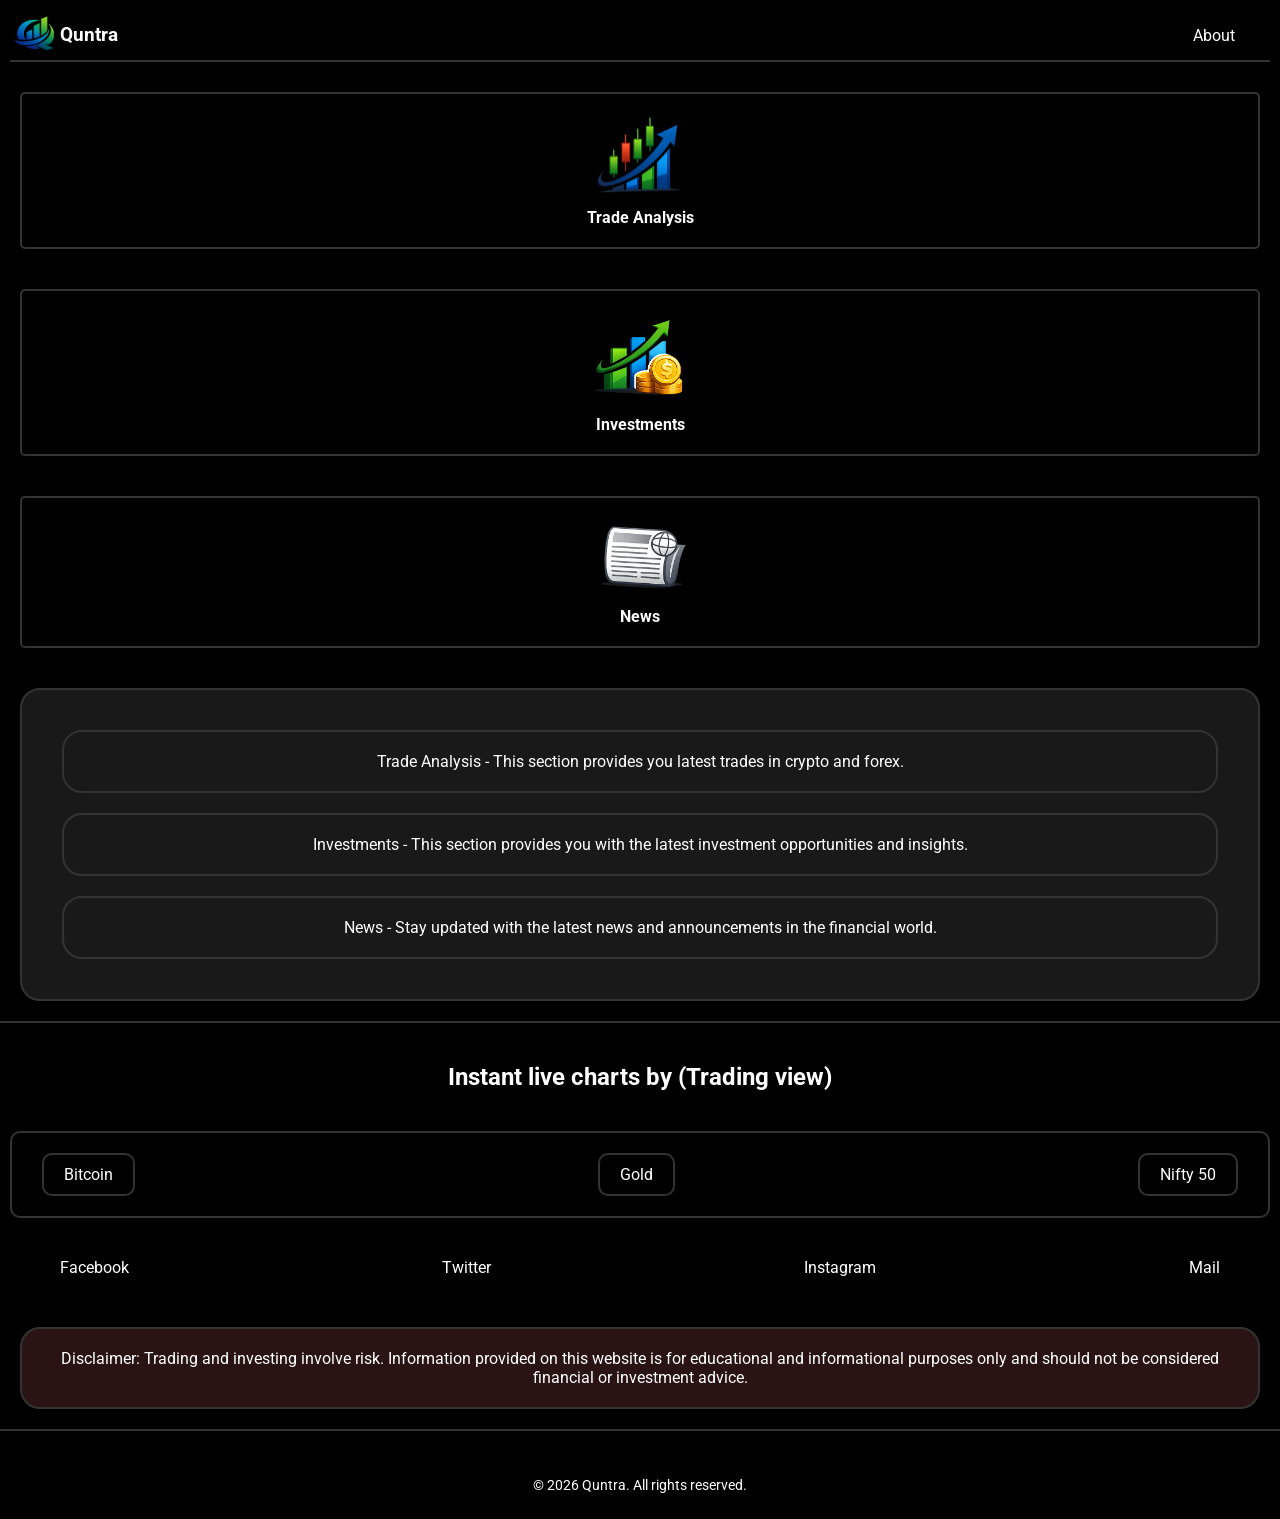
==== index.html @ 70378144 "add files" ====
<!DOCTYPE html>
<html lang="en">

<head>
    <meta charset="UTF-8">
    <meta name="viewport" content="width=device-width, initial-scale=1.0">
    <meta name="description"
        content="Quntra is a comprehensive platform for analyzing market trends, providing insights into trading, investment opportunities, and the latest financial news. Stay informed and make better financial decisions with Quntra.">
    <meta name="author" content="Quntra Team">
    <meta http-equiv="X-UA-Compatible" content="IE=edge">

    <title>Quntra - Analyse Market</title>

    <link rel="icon" href="Assets/logo.png" type="image/x-icon">
    <link rel="stylesheet" href="Css/style.css">
    <link rel="stylesheet" href="Css/media.css">

</head>

<body>

    <!-- Navigation bar -->


    <div class="fixed">
        <nav class="navbar">

            <img src="Assets/logo.png" width="50" height="50" alt="">
            <h3>Quntra</h3>

            <ul class="nav-links">
                <li><a href="about.html">About</a></li>
            </ul>
    </div>
    </nav>

    <!-- Header -->

    <header>
        <section class="display">
            <div class="card">
                <a href="Trade analysis/index.html">
                    <img src="Assets/trading.png" width="100px" alt="Card Image">

                    <div class="card-content">
                        <h4>Trade Analysis</h4>

                    </div>
            </div>
            </a>

            <div class="card">
                <a href="">
                    <img src="Assets/investment.png" width="100px" alt="Card Image">

                    <div class="card-content">
                        <h4>Investments </h4>

                    </div>
            </div>
            </a>

            <div class="card">
                <a href="">
                    <img src="Assets/news.png" width="100px" alt="Card Image">

                    <div class="card-content">
                        <h4>News</h4>

                    </div>
            </div>
            </a>
        </section>

    </header>

    <!-- Main Content -->

    <main>

        <div class="para">
            <section class="trading">
                <p>Trade Analysis - This section provides you latest trades in crypto and forex.</p>
            </section>
            <section class="investment">
                <p>Investments - This section provides you with the latest investment opportunities and insights.</p>
            </section>
            <section class="news">
                <p>News - Stay updated with the latest news and announcements in the financial world.</p>
            </section>
        </div>

        <hr>

        <section class="chart-section">

            <h1 class="chart">Instant live charts by (Trading view)</h1>
            <ul>
                <li class="chart-links">
                    <a class="chart-links" href="https://www.tradingview.com/chart/ZZji7iyt/?symbol=BITSTAMP%3ABTCUSD"
                        target="_blank">Bitcoin</a>
                    <a class="chart-links" href="https://www.tradingview.com/chart/ZZji7iyt/?symbol=OANDA%3AXAUUSD"
                        target="_blank">Gold</a>
                    <a class="chart-links" href="https://www.tradingview.com/chart/ZZji7iyt/?symbol=NSE%3ANIFTY"
                        target="_blank">Nifty 50</a>
                </li>
            </ul>

            <div class="social-media">
                <ul>
                    <li class="social-media-links">
                        <a class="social-media-links" href="#">Facebook</a>
                        <a class="social-media-links" href="#">Twitter</a>
                        <a class="social-media-links" href="https://www.instagram.com/rishi.traade"
                            target="_blank">Instagram</a>
                        <a class="social-media-links" href="mailto:knowzy1breifexplain@gmail.com
" target="_blank">Mail</a>
                    </li>
                </ul>
            </div>



        </section>

    </main>

    <!-- disclaimer -->

    <div class="dis">
        <p>Disclaimer: Trading and investing involve risk. Information provided on this website is for educational and
            informational purposes only and should not be considered financial or investment advice.</p>
    </div>

    <hr>


    <!-- Footer -->

    <footer>


        <p>&copy; 2026 Quntra. All rights reserved.</p>


    </footer>

    <script src="Js/script.js"></script>
</body>

</html>
---- Css/style.css ----
/* Universal Styles */

@import url('https://fonts.googleapis.com/css2?family=Roboto:ital,wght@0,100..900;1,100..900&display=swap');

* {
    margin: 0;
    padding: 0;
    box-sizing: border-box;
}

body {
    font-family: 'Roboto', sans-serif;
    background-color: black;
    color: white;

}

/* Navigation Bar */


.navbar {
    background-color: #000000;
    margin: 10px;
    display: flex;
    align-items: center;
    border-bottom: 2px solid #333;

}

.nav-links {
    list-style: none;
    display: flex;
    margin-left: auto;
    margin-right: 20px;
}

.nav-links a {
    color: white;
    text-decoration: none;
    padding: 10px 15px;
    transition: background-color 0.3s ease;
    border-radius: 10px;

}

.nav-links a:hover {
    background-color: #555555a0;
}

/* Header */

.headerup {
    display: flex;
    justify-content: space-between;
    text-align: center;
    padding: 20px;
    background-color: #000000;
}

.cards {
    display: flex;
    justify-content: space-between;
    max-width: 100%;
    margin: 20px;
    border: 2px solid #333;
    padding: 20px;
    border-radius: 20px;
}

.headerdown {
    list-style: none;
    display: flex;
    justify-content: space-between;
    text-align: center;
    padding: 20px;
    background-color: #000000;
    margin: 0px 55px 0px 55px;
}

a {
    color: white;
    text-decoration: none;
    transition: background-color 0.4s ease;
}

/* .headerlinks:hover {
    background-color: #555555a0;
    padding: 10px;
    border-radius: 10px;
} */

/* Main Content */

.trading {
    margin: 20px;
    padding: 20px;
    border: 2px solid #333;
    border-radius: 20px;
    text-align: center;
}

.investment {
    margin: 20px;
    padding: 20px;
    border: 2px solid #333;
    border-radius: 20px;
    text-align: center;
}

.para {
    margin: 20px;
    padding: 20px;
    border: 2px solid #333;
    border-radius: 20px;
    text-align: center;
    background-color: rgb(26, 25, 25);
}

.news {
    margin: 20px;
    padding: 20px;
    border: 2px solid #333;
    border-radius: 20px;
    text-align: center;
}

hr {
    border: 1px solid #333;
    margin: 20px 0;
}

/* Chart Section */

.chart {
    display: flex;
    justify-content: center;
    margin: 20px;
    padding: 20px;
    text-align: center;
}

.chart-links {
    display: flex;
    justify-content: space-between;
    margin: 10px;
    padding: 10px 20px;
    border: 2px solid #333;
    border-radius: 10px;
    text-decoration: none;
    color: white;
    transition: background-color 0.3s ease, color 0.3s ease;
}

.chart-links:hover {
    background-color: #555555a0;
    color: #fff;
}

/* Social Media Section */


.social-media-links {
    display: flex;
    justify-content: space-between;
    margin: 10px;
    padding: 10px 20px;
    text-decoration: none;
    color: white;
    transition: background-color 0.3s ease, color 0.3s ease;
}

.social-media-links:hover {
    background-color: #555555a0;
    color: #fff;
    border-radius: 10px;
}

/* footer */

footer {
    background: #000000;
    color: #ffffff;
    text-align: center;
    padding: 20px;
    font-size: 14px;

}

footer p {
    margin: 6px 0;
}

/* card section */

.card {
    margin: 20px;
    background-color: #000000;
    border: 2px solid #333;
    border-radius: 20px;
    padding: 20px;
    text-align: center;
    max-width: 100%;
    transform: 0.8s;
}


.display {
    display: flex;
    justify-content: space-between;
    flex-wrap: wrap;

}

.card:hover {
    background-color: #555555a0;
    color: #fff;
    border-radius: 20px;
    transition: background-color 0.3s ease, color 0.3s ease;
}


/* disclaimer */
.dis {
    margin: 20px;
    padding: 20px;
    border: 2px solid #333;
    border-radius: 20px;
    text-align: center;
    background-color: rgb(41, 19, 19);
}
---- Css/media.css ----
/* ===========================
   Mobile Responsive (768px)
=========================== */

@media screen and (max-width: 768px) {

    /* Navigation */

    nav {
        display: flex;
        flex-direction: space-between;
        align-items: center;
        padding: 10px;
        gap: 10px;
        
    }

    nav img {
        width: 45px;
        height: 45px;
    }

    nav h3 {
        display: none;
        font-size: 24px;
    }

    .nav-links {
        display: flex;
        justify-content: flex-end;
        width: 100%;
        padding: 0;
        margin-top: 10px;
    }

    .nav-links li {
        list-style: none;
    }

    .nav-links a {
        font-size: 18px;
    }

    /* Header Cards */

    .headerup {
        display: flex;
        flex-direction: column;
        align-items: center;
        gap: 25px;
        margin-top: 20px;
    }

    .headerup img {
        width: 90px;
    }

    /* Header Links */

    .headerdown {
        display: flex;
        flex-direction: column;
        align-items: center;
        gap: 15px;
        list-style: none;
        margin-top: 20px;
    }

    .headerlinks {
        font-size: 20px;
    }

    /* Paragraph Sections */

    /* .para {
        display: flex;
        flex-direction: column;
        gap: 20px;
        padding: 20px;
    }

    .para section {
        width: 100%;
        text-align: center;
    }

    .para p {
        font-size: 17px;
        line-height: 1.6;
    } */

    /* Chart Section */

    .chart {
        
        font-size: 24px;
        text-align: center;
        padding: 0 10px;
    }

    .chart-links {
        display: flex;
        flex-direction: space-between;
        align-items: center;
        gap: 12px;
        list-style: none;
        margin-top: 20px;
    }

    .chart-links a {
        font-size: 18px;
    }

    /* Social Media */

    .social-media {
        margin-top: 30px;
    }

    .social-media-links {
        display: flex;
        flex-direction: space-between;
        flex-wrap: wrap;
        justify-content: center;
        align-items: center;
        gap: 15px;
        list-style: none;
    }

    .social-media-links a {
        font-size: 18px;
    }

    /* Footer */

    footer {
        text-align: center;
        padding: 20px;
    }

    footer p {
        font-size: 15px;
        line-height: 1.6;
    }

    /* Images */

    img {
        max-width: 100%;
        height: auto;
    }

}

/* card */


/* .display-cards {
    display: flex;
    flex-wrap: wrap;
    justify-content: center;
    gap: 10px;
    margin: 20px;
} */


.card {
    width: 100%;
    background-color: #000000;
    color: white;
    /* padding: 15px;
    margin: 15px; */
    border-radius: 5px;
    box-shadow: 0 2px 5px rgba(0, 0, 0, 0.1);
}
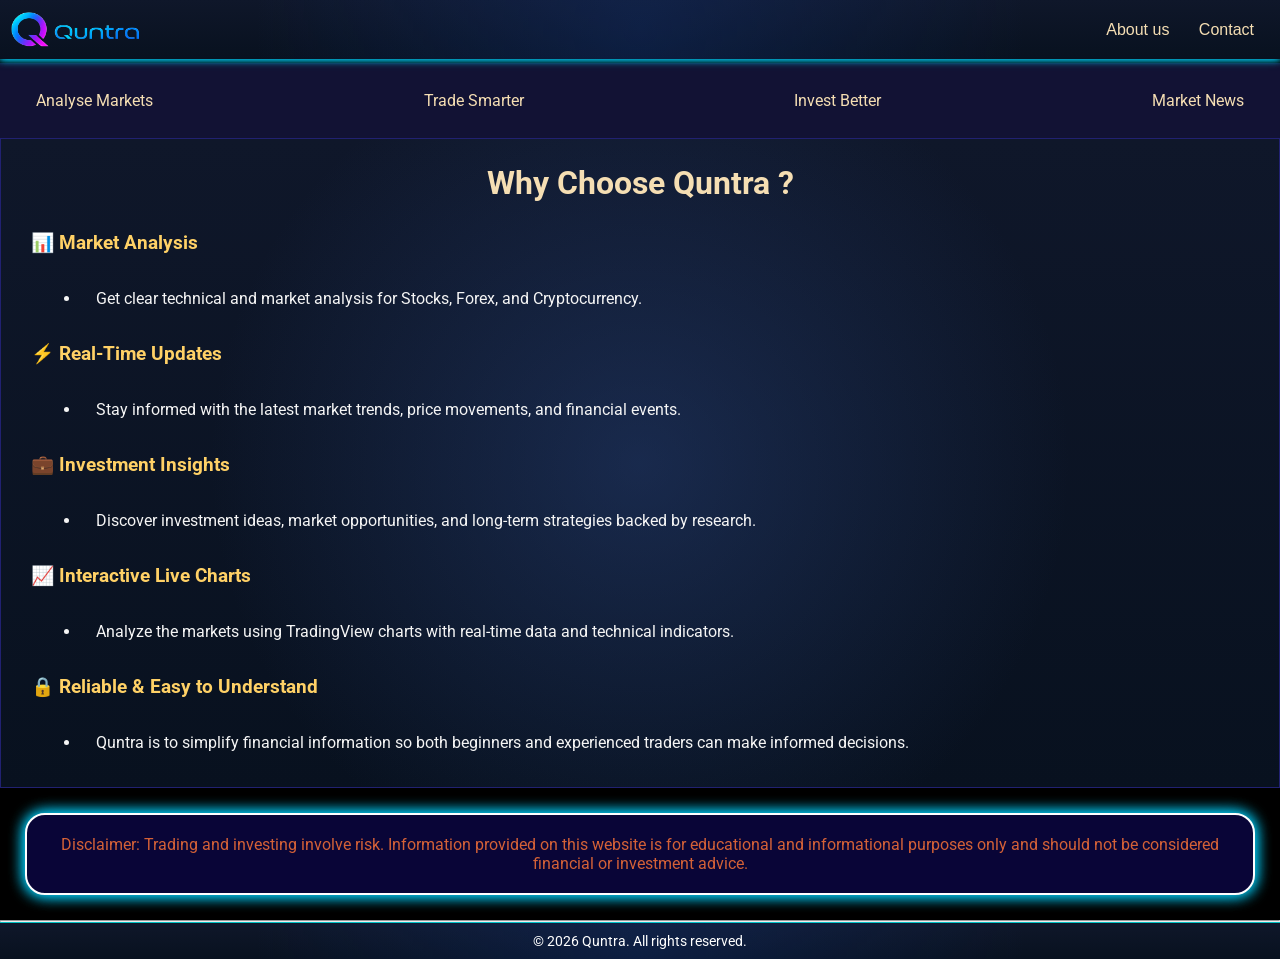
==== commit b5e26285: "adding new files" ====
--- a/index.html
+++ b/index.html
@@ -11,7 +11,7 @@
 
     <title>Quntra - Analyse Market</title>
 
-    <link rel="icon" href="Assets/logo.png" type="image/x-icon">
+    <link rel="icon" href="Assets/logo3.png" type="image/x-icon">
     <link rel="stylesheet" href="Css/style.css">
     <link rel="stylesheet" href="Css/media.css">
 
@@ -21,107 +21,65 @@
 
     <!-- Navigation bar -->
 
+    <nav class="navbar">
+        <img src="Assets/logo2.png" width="130px">
+        <!-- <h2 class="nav-heading" >Quntra</h2> -->
+        <ul class="lists">
+            <li>
+                <a class="nav-links" href="about-quntra.html">About us</a>
+                <a class="nav-links" href="contact.html">Contact</a>
+            </li>
+        </ul>
+    </nav>
 
-    <div class="fixed">
-        <nav class="navbar">
-
-            <img src="Assets/logo.png" width="50" height="50" alt="">
-            <h3>Quntra</h3>
-
-            <ul class="nav-links">
-                <li><a href="about.html">About</a></li>
-            </ul>
-    </div>
-    </nav>
 
     <!-- Header -->
 
     <header>
-        <section class="display">
-            <div class="card">
-                <a href="Trade analysis/index.html">
-                    <img src="Assets/trading.png" width="100px" alt="Card Image">
 
-                    <div class="card-content">
-                        <h4>Trade Analysis</h4>
+        <div class="header">
 
-                    </div>
-            </div>
-            </a>
+            <div class="title"><a href="https://www.tradingview.com/chart/?symbol=BINANCE%3ABTCUSDT"
+                    target="_blank">Analyse Markets</a></div>
 
-            <div class="card">
-                <a href="">
-                    <img src="Assets/investment.png" width="100px" alt="Card Image">
+            <div class="title"><a href="/Trade analysis/index.html" target="_blank">Trade Smarter</a></div>
 
-                    <div class="card-content">
-                        <h4>Investments </h4>
+            <div class="title"><a href="">Invest Better</a></div>
 
-                    </div>
-            </div>
-            </a>
-
-            <div class="card">
-                <a href="">
-                    <img src="Assets/news.png" width="100px" alt="Card Image">
-
-                    <div class="card-content">
-                        <h4>News</h4>
-
-                    </div>
-            </div>
-            </a>
-        </section>
+            <div class="title"><a href="">Market news</a></div>
+        </div>
 
     </header>
 
     <!-- Main Content -->
 
-    <main>
+    <div class="why-quntra">
 
-        <div class="para">
-            <section class="trading">
-                <p>Trade Analysis - This section provides you latest trades in crypto and forex.</p>
-            </section>
-            <section class="investment">
-                <p>Investments - This section provides you with the latest investment opportunities and insights.</p>
-            </section>
-            <section class="news">
-                <p>News - Stay updated with the latest news and announcements in the financial world.</p>
-            </section>
-        </div>
+        <h1 class="why">Why Choose Quntra ?</h1>
 
-        <hr>
+        <h3 class="sub-heading">📊 Market Analysis</h3>
 
-        <section class="chart-section">
+        <p class="para">Get clear technical and market analysis for Stocks, Forex, and Cryptocurrency.</p>
 
-            <h1 class="chart">Instant live charts by (Trading view)</h1>
-            <ul>
-                <li class="chart-links">
-                    <a class="chart-links" href="https://www.tradingview.com/chart/ZZji7iyt/?symbol=BITSTAMP%3ABTCUSD"
-                        target="_blank">Bitcoin</a>
-                    <a class="chart-links" href="https://www.tradingview.com/chart/ZZji7iyt/?symbol=OANDA%3AXAUUSD"
-                        target="_blank">Gold</a>
-                    <a class="chart-links" href="https://www.tradingview.com/chart/ZZji7iyt/?symbol=NSE%3ANIFTY"
-                        target="_blank">Nifty 50</a>
-                </li>
-            </ul>
+        <h3 class="sub-heading">⚡ Real-Time Updates</h3>
 
-            <div class="social-media">
-                <ul>
-                    <li class="social-media-links">
-                        <a class="social-media-links" href="#">Facebook</a>
-                        <a class="social-media-links" href="#">Twitter</a>
-                        <a class="social-media-links" href="https://www.instagram.com/rishi.traade"
-                            target="_blank">Instagram</a>
-                        <a class="social-media-links" href="mailto:knowzy1breifexplain@gmail.com
-" target="_blank">Mail</a>
-                    </li>
-                </ul>
-            </div>
+        <p class="para">Stay informed with the latest market trends, price movements, and financial events.</p>
 
+        <h3 class="sub-heading">💼 Investment Insights</h3>
 
+        <p class="para">Discover investment ideas, market opportunities, and long-term strategies backed by research.
+        </p>
 
-        </section>
+        <h3 class="sub-heading">📈 Interactive Live Charts</h3>
+
+        <p class="para">Analyze the markets using TradingView charts with real-time data and technical indicators.</p>
+
+        <h3 class="sub-heading">🔒 Reliable & Easy to Understand</h3>
+
+        <p class="para">Quntra is to simplify financial information so both beginners and experienced traders can make
+            informed decisions.</p>
+
+    </div>
 
     </main>
 
--- a/Css/style.css
+++ b/Css/style.css
@@ -17,163 +17,144 @@
 
 /* Navigation Bar */
 
-
 .navbar {
-    background-color: #000000;
-    margin: 10px;
     display: flex;
+    justify-content: space-between;
     align-items: center;
-    border-bottom: 2px solid #333;
+    margin: 0px;
+    padding: 11px;
+    font-family: "Poppins", sans-serif;
+    font-weight: 500;
+    /* border-bottom: 2px solid #000370; */
+    color: wheat;
+    position: fixed;
+    top: 0;
+    left: 0;
+    z-index: 9999;
+    width: 100%;
+    background:
+        radial-gradient(circle at center,
+            rgba(22, 60, 143, 0.3),
+            transparent 60%),
+        linear-gradient(180deg, #0F172A, #08111F);
+    background-color: #03001e;
+    box-shadow: 0 0 8px #00d2ff, 0 0 8px #00d2ff;
 
 }
 
-.nav-links {
-    list-style: none;
-    display: flex;
-    margin-left: auto;
-    margin-right: 20px;
-}
-
-.nav-links a {
-    color: white;
-    text-decoration: none;
-    padding: 10px 15px;
-    transition: background-color 0.3s ease;
-    border-radius: 10px;
+.nav-heading {
+    margin: 7px;
 
 }
 
-.nav-links a:hover {
-    background-color: #555555a0;
+.lists {
+    list-style: none;
 }
+
+.nav-links {
+    padding: 10px;
+    margin-right: 5px;
+    color: wheat;
+    text-decoration: none;
+}
+
+.nav-links:hover {
+    border: 1px solid #D4AF37;
+    border-radius: 10px;
+    background-color:
+        #23465c;
+    box-shadow: 0 0 10px rgba(245, 222, 179, 0.417),
+        0 0 10px rgba(0, 238, 255, 0.752);
+
+}
+
 
 /* Header */
 
-.headerup {
+.header {
+    margin-top: 63px;
+    color: wheat;
+    width: 100%;
+    height: auto;
     display: flex;
     justify-content: space-between;
     text-align: center;
+    text-transform: capitalize;
     padding: 20px;
-    background-color: #000000;
+    background-color: #121234;
+
+
+
 }
 
-.cards {
-    display: flex;
-    justify-content: space-between;
-    max-width: 100%;
-    margin: 20px;
-    border: 2px solid #333;
-    padding: 20px;
-    border-radius: 20px;
+.title,
+a {
+    padding: 8px;
+    transition: transform 0.4s ease;
+    color: wheat;
+    text-decoration: none;
 }
 
-.headerdown {
-    list-style: none;
-    display: flex;
-    justify-content: space-between;
-    text-align: center;
-    padding: 20px;
-    background-color: #000000;
-    margin: 0px 55px 0px 55px;
+.title:hover {
+    transform: translateY(-5px);
+    border-radius: 15px;
+    border: 1px solid wheat;
+    background-color: #1b1b49;
 }
-
-a {
-    color: white;
-    text-decoration: none;
-    transition: background-color 0.4s ease;
-}
-
-/* .headerlinks:hover {
-    background-color: #555555a0;
-    padding: 10px;
-    border-radius: 10px;
-} */
 
 /* Main Content */
 
-.trading {
-    margin: 20px;
-    padding: 20px;
-    border: 2px solid #333;
-    border-radius: 20px;
-    text-align: center;
+.why-quntra {
+    margin: 0%;
+    padding: 10px;
+    border: 1px solid rgb(33, 33, 113);
+    
+    color: wheat;
+    background:
+        radial-gradient(circle at center,
+            rgba(43, 72, 133, 0.418),
+            transparent 60%),
+        linear-gradient(180deg, #0F172A, #08111F);
 }
 
-.investment {
-    margin: 20px;
-    padding: 20px;
-    border: 2px solid #333;
-    border-radius: 20px;
+.why {
+
     text-align: center;
+    margin: 5px;
+    padding: 10px;
+
+}
+
+.sub-heading {
+    margin: 10px;
+    padding: 10px;
+    color: #FFD166;
+    text-align: start;
 }
 
 .para {
-    margin: 20px;
-    padding: 20px;
-    border: 2px solid #333;
-    border-radius: 20px;
-    text-align: center;
-    background-color: rgb(26, 25, 25);
+    display: list-item;
+    margin: 10px;
+    margin-left: 70px;
+    padding: 15px;
+    color: whitesmoke;
+    text-align: start;
 }
 
-.news {
-    margin: 20px;
+/* disclaimer */
+
+
+.dis {
+    margin: 25px;
     padding: 20px;
-    border: 2px solid #333;
+   color: #d46137;
+      text-align: center;
+    background-color: rgb(9, 5, 55);
+    border: 2px solid white;
     border-radius: 20px;
-    text-align: center;
+     box-shadow: 0 0 15px #00d2ff, 0 0 15px #00d2ff;
 }
 
-hr {
-    border: 1px solid #333;
-    margin: 20px 0;
-}
-
-/* Chart Section */
-
-.chart {
-    display: flex;
-    justify-content: center;
-    margin: 20px;
-    padding: 20px;
-    text-align: center;
-}
-
-.chart-links {
-    display: flex;
-    justify-content: space-between;
-    margin: 10px;
-    padding: 10px 20px;
-    border: 2px solid #333;
-    border-radius: 10px;
-    text-decoration: none;
-    color: white;
-    transition: background-color 0.3s ease, color 0.3s ease;
-}
-
-.chart-links:hover {
-    background-color: #555555a0;
-    color: #fff;
-}
-
-/* Social Media Section */
-
-
-.social-media-links {
-    display: flex;
-    justify-content: space-between;
-    margin: 10px;
-    padding: 10px 20px;
-    text-decoration: none;
-    color: white;
-    transition: background-color 0.3s ease, color 0.3s ease;
-}
-
-.social-media-links:hover {
-    background-color: #555555a0;
-    color: #fff;
-    border-radius: 10px;
-}
 
 /* footer */
 
@@ -181,50 +162,19 @@
     background: #000000;
     color: #ffffff;
     text-align: center;
-    padding: 20px;
+    padding: 10px;
     font-size: 14px;
+    /* position: fixed;
+    bottom: 0;
+    left: 0; */
+    width: 100%;
+    background:
+        radial-gradient(circle at center,
+            rgba(22, 60, 143, 0.3),
+            transparent 60%),
+        linear-gradient(180deg, #0F172A, #08111F);
+    border-top: 1px solid rgba(0, 255, 255, 0.732);
 
 }
 
-footer p {
-    margin: 6px 0;
-}
 
-/* card section */
-
-.card {
-    margin: 20px;
-    background-color: #000000;
-    border: 2px solid #333;
-    border-radius: 20px;
-    padding: 20px;
-    text-align: center;
-    max-width: 100%;
-    transform: 0.8s;
-}
-
-
-.display {
-    display: flex;
-    justify-content: space-between;
-    flex-wrap: wrap;
-
-}
-
-.card:hover {
-    background-color: #555555a0;
-    color: #fff;
-    border-radius: 20px;
-    transition: background-color 0.3s ease, color 0.3s ease;
-}
-
-
-/* disclaimer */
-.dis {
-    margin: 20px;
-    padding: 20px;
-    border: 2px solid #333;
-    border-radius: 20px;
-    text-align: center;
-    background-color: rgb(41, 19, 19);
-}
--- a/Css/media.css
+++ b/Css/media.css
@@ -1,175 +1,130 @@
 /* ===========================
-   Mobile Responsive (768px)
-=========================== */
+   Mobile Responsive CSS
+   =========================== */
 
-@media screen and (max-width: 768px) {
+@media (max-width: 768px) {
 
-    /* Navigation */
-
-    nav {
-        display: flex;
-        flex-direction: space-between;
-        align-items: center;
-        padding: 10px;
-        gap: 10px;
-        
+    * {
+        box-sizing: border-box;
     }
 
-    nav img {
-        width: 45px;
-        height: 45px;
+    body {
+        margin: 0;
+        padding: 0;
+        overflow-x: hidden;
     }
 
-    nav h3 {
-        display: none;
-        font-size: 24px;
+    /* Navbar */
+
+    .navbar {
+        display: flex;
+        flex-direction: column;
+        align-items: center;
+        justify-content: center;
+        padding: 15px;
+        gap: 12px;
+        text-align: center;
+    }
+
+    .navbar img {
+        width: 120px;
+        height: auto;
+    }
+
+    .lists {
+        margin: 0;
+        padding: 0;
+    }
+
+    .lists li {
+        list-style: none;
+        display: flex;
+        gap: 20px;
+        justify-content: center;
+        align-items: center;
+        flex-wrap: wrap;
     }
 
     .nav-links {
-        display: flex;
-        justify-content: flex-end;
-        width: 100%;
-        padding: 0;
-        margin-top: 10px;
-    }
-
-    .nav-links li {
-        list-style: none;
-    }
-
-    .nav-links a {
-        font-size: 18px;
+        font-size: 16px;
+        text-decoration: none;
+        padding: 8px 0;
     }
 
     /* Header Cards */
 
-    .headerup {
+    .header {
+        margin-top: 115px;
         display: flex;
         flex-direction: column;
-        align-items: center;
-        gap: 25px;
-        margin-top: 20px;
+        gap: 18px;
+        padding: 20px 15px;
     }
 
-    .headerup img {
-        width: 90px;
+    .title {
+        width: 100%;
+        min-height: 70px;
+        display: flex;
+        justify-content: center;
+        align-items: center;
+        border-radius: 12px;
     }
 
-    /* Header Links */
-
-    .headerdown {
-        display: flex;
-        flex-direction: column;
-        align-items: center;
-        gap: 15px;
-        list-style: none;
-        margin-top: 20px;
+    .title a {
+        width: 100%;
+        text-align: center;
+        padding: 18px;
+        font-size: 18px;
     }
 
-    .headerlinks {
-        font-size: 20px;
-    }
+    /* Why Quntra */
 
-    /* Paragraph Sections */
-
-    /* .para {
-        display: flex;
-        flex-direction: column;
-        gap: 20px;
+    .why-quntra {
+        width: 100%;
+        margin: 0px ;
         padding: 20px;
     }
 
-    .para section {
-        width: 100%;
+    .why {
+        font-size: 30px;
         text-align: center;
+        margin-bottom: 25px;
     }
 
-    .para p {
-        font-size: 17px;
-        line-height: 1.6;
-    } */
-
-    /* Chart Section */
-
-    .chart {
-        
-        font-size: 24px;
-        text-align: center;
-        padding: 0 10px;
+    .sub-heading {
+        font-size: 22px;
+        margin-top: 25px;
     }
 
-    .chart-links {
-        display: flex;
-        flex-direction: space-between;
-        align-items: center;
-        gap: 12px;
-        list-style: none;
-        margin-top: 20px;
+    .para {
+        font-size: 16px;
+        line-height: 1.8;
+        text-align: justify;
     }
 
-    .chart-links a {
-        font-size: 18px;
+    /* Disclaimer */
+
+    .dis {
+        width: 92%;
+        margin: 25px auto;
+        padding: 15px;
     }
 
-    /* Social Media */
-
-    .social-media {
-        margin-top: 30px;
-    }
-
-    .social-media-links {
-        display: flex;
-        flex-direction: space-between;
-        flex-wrap: wrap;
-        justify-content: center;
-        align-items: center;
-        gap: 15px;
-        list-style: none;
-    }
-
-    .social-media-links a {
-        font-size: 18px;
+    .dis p {
+        font-size: 14px;
+        line-height: 1.6;
+        text-align: center;
     }
 
     /* Footer */
 
     footer {
         text-align: center;
-        padding: 20px;
+        padding: 20px 10px;
     }
 
     footer p {
-        font-size: 15px;
-        line-height: 1.6;
+        font-size: 14px;
     }
 
-    /* Images */
-
-    img {
-        max-width: 100%;
-        height: auto;
-    }
-
-}
-
-/* card */
-
-
-/* .display-cards {
-    display: flex;
-    flex-wrap: wrap;
-    justify-content: center;
-    gap: 10px;
-    margin: 20px;
-} */
-
-
-.card {
-    width: 100%;
-    background-color: #000000;
-    color: white;
-    /* padding: 15px;
-    margin: 15px; */
-    border-radius: 5px;
-    box-shadow: 0 2px 5px rgba(0, 0, 0, 0.1);
 }
